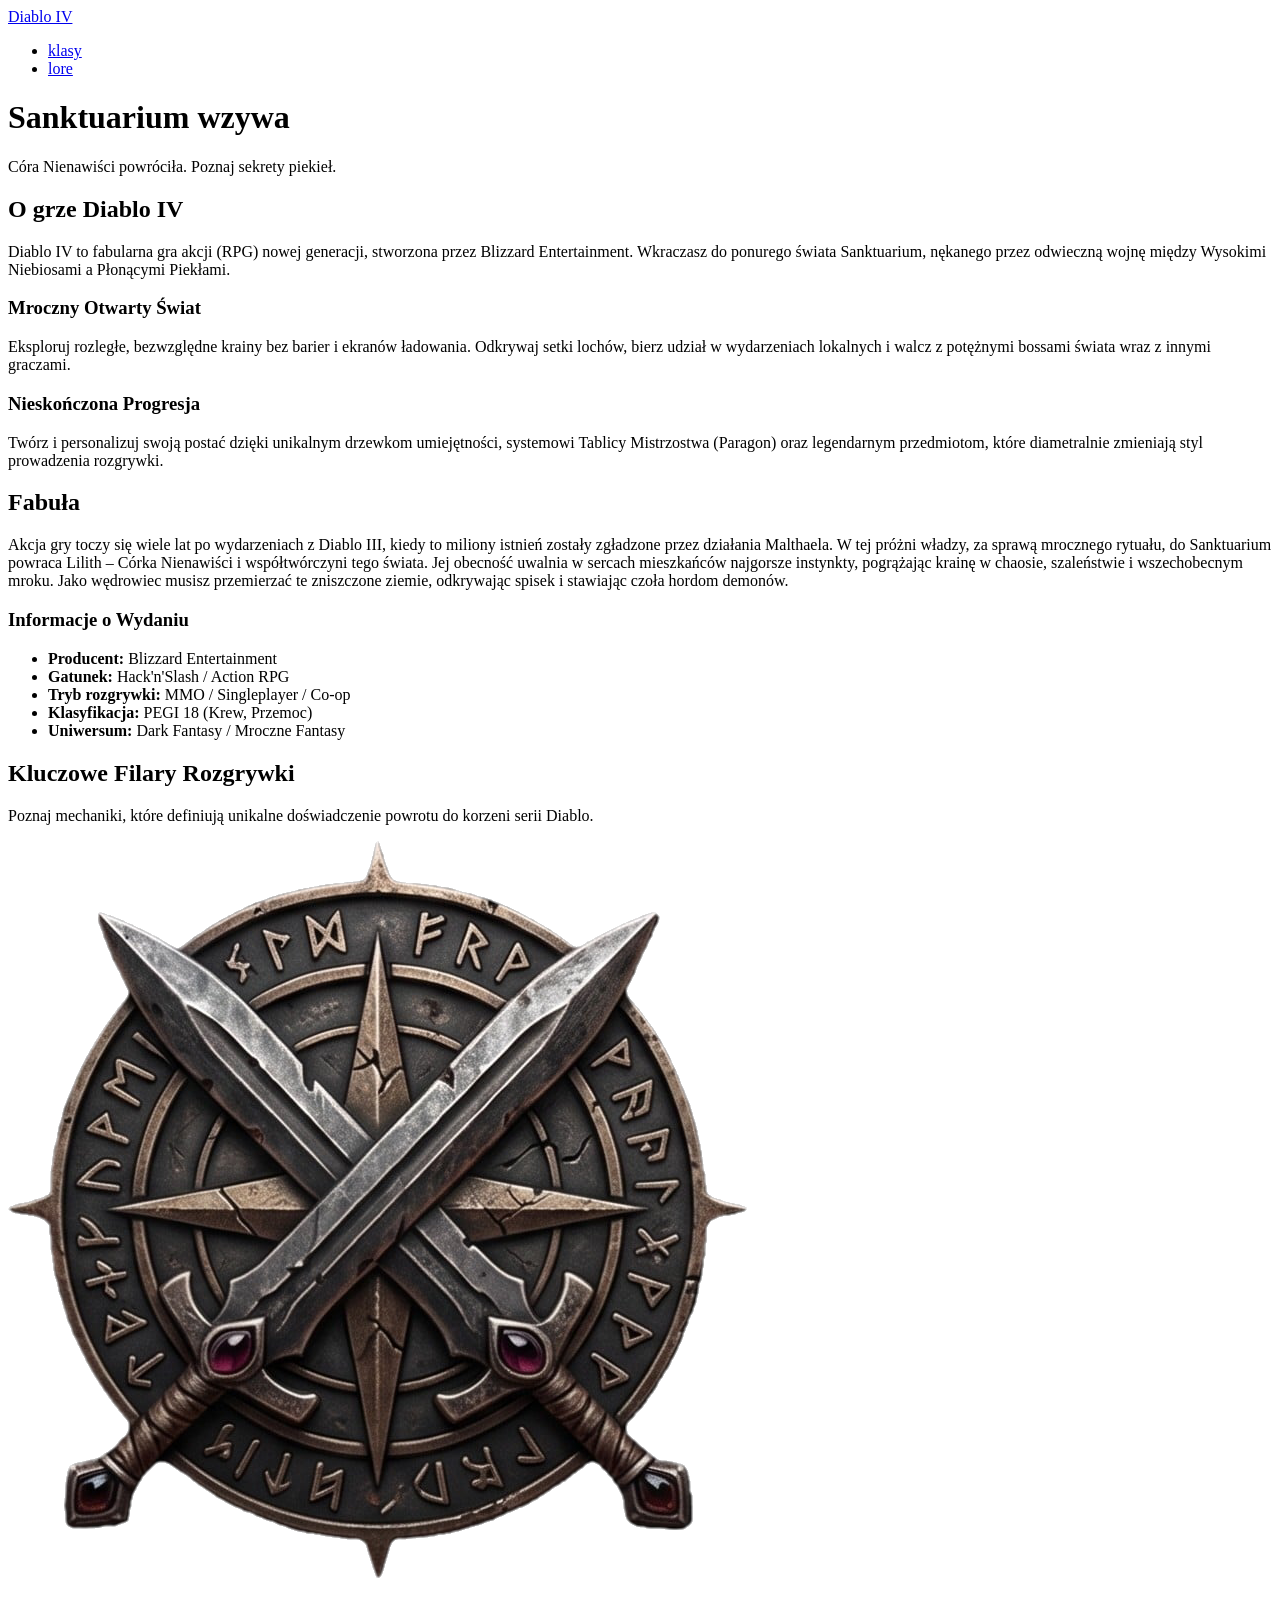
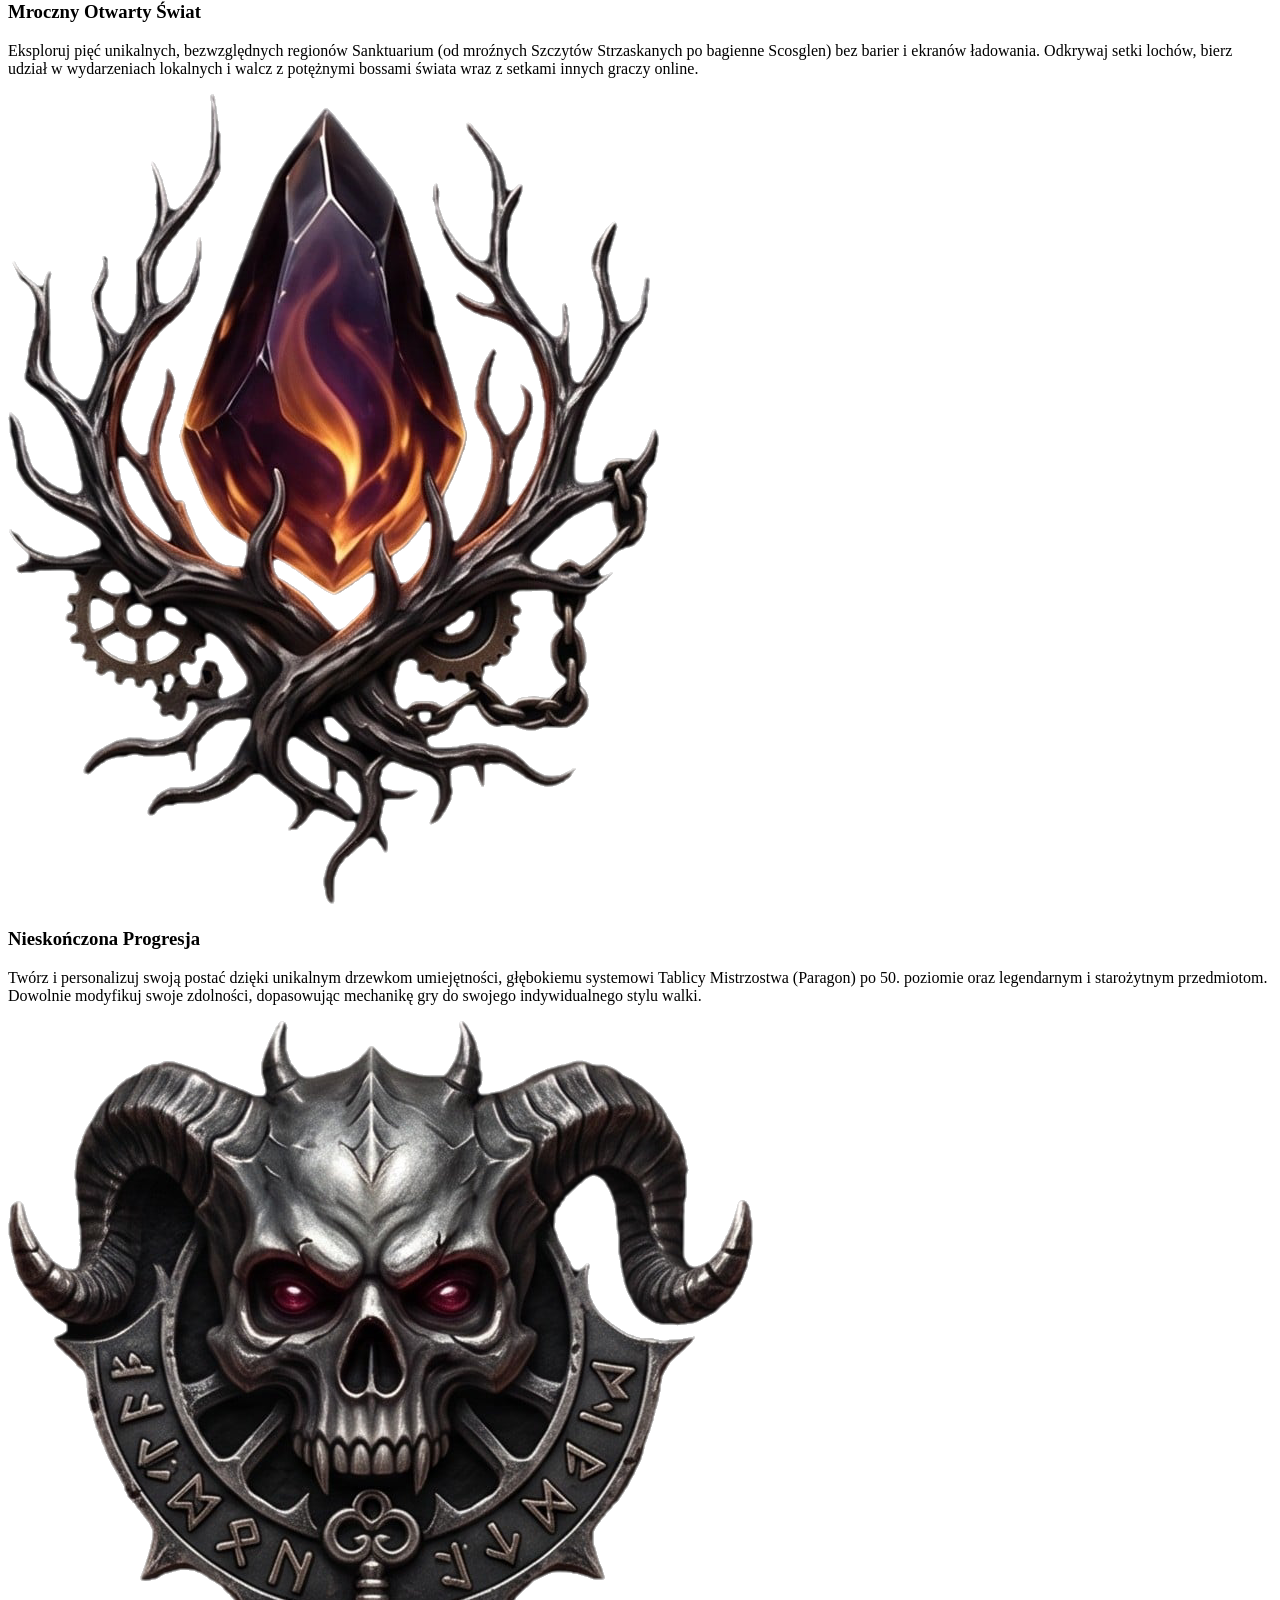
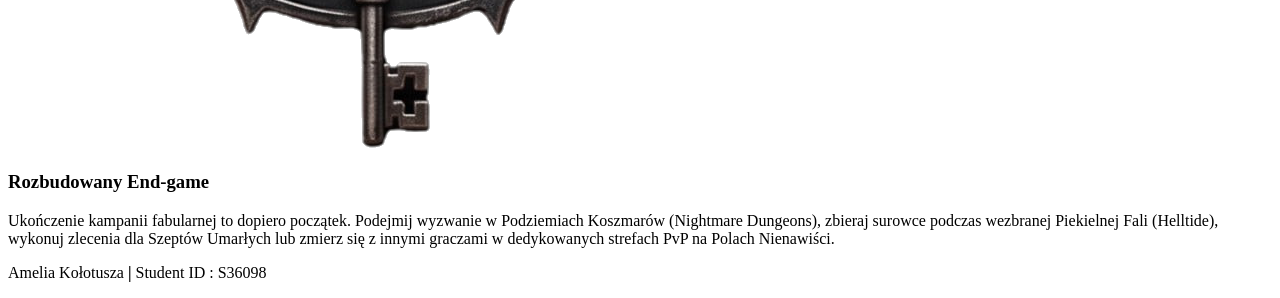
==== Zadanie_1/index.html @ 64ac55fe "Diablo IV na github pls dialaj" ====
<!DOCTYPE html>
<html>
<html lang="pl">

<head>
    <title>Diablo</title>
    <link rel="stylesheet" href="styl.css"/>
    <meta charset="UTF-8">

</head>

<body>

    <header>
        <div class="nav-menu">
        <a href="index.html" class="logo">Diablo IV</a>
        <nav>
             <ul>
                <li><a href="./klasy.html">klasy</a></li>  
                <li><a href="./lore.html">lore</a></li>
             </ul> 
        </nav>
        </div>
    </header>

<div class="blok1">
    <h1>Sanktuarium wzywa</h1>
    <p>Córa Nienawiści powróciła. Poznaj sekrety piekieł.</p>    
</div>





<section class="sekcja-info">
    <div class="kontener-info">
        <h2>O grze Diablo IV</h2>
        <p class="wstep">
            Diablo IV to fabularna gra akcji (RPG) nowej generacji, stworzona przez Blizzard Entertainment. 
            Wkraczasz do ponurego świata Sanktuarium, nękanego przez odwieczną wojnę między Wysokimi Niebiosami a Płonącymi Piekłami.
        </p>
        <div class="kolumny-info">
            <div class="kolumna">
                <h3>Mroczny Otwarty Świat</h3>
                <p>Eksploruj rozległe, bezwzględne krainy bez barier i ekranów ładowania. Odkrywaj setki lochów, bierz udział w wydarzeniach lokalnych i walcz z potężnymi bossami świata wraz z innymi graczami.</p>
            </div>
            <div class="kolumna">
                <h3>Nieskończona Progresja</h3>
                <p>Twórz i personalizuj swoją postać dzięki unikalnym drzewkom umiejętności, systemowi Tablicy Mistrzostwa (Paragon) oraz legendarnym przedmiotom, które diametralnie zmieniają styl prowadzenia rozgrywki.</p>
            </div>
        </div>
    </div>
</section>

    <section class="sekcja-glowna-info">
    <div class="kontener-projektowy">
        <div class="uklad-dwukolumnowy">
            <div class="glowny-tekst-opis">
                <h2>Fabuła</h2>
                <p>
                    Akcja gry toczy się wiele lat po wydarzeniach z Diablo III, kiedy to miliony istnień zostały zgładzone przez działania Malthaela. 
                    W tej próżni władzy, za sprawą mrocznego rytuału, do Sanktuarium powraca Lilith – Córka Nienawiści i współtwórczyni tego świata. 
                    Jej obecność uwalnia w sercach mieszkańców najgorsze instynkty, pogrążając krainę w chaosie, szaleństwie i wszechobecnym mroku. Jako wędrowiec musisz przemierzać te zniszczone ziemie, odkrywając spisek i stawiając czoła hordom demonów.
                </p>
            </div>

            <div class="metryka-gry">
                <h3>Informacje o Wydaniu</h3>
                <ul>
                    <li><strong>Producent:</strong> Blizzard Entertainment</li>
                    <li><strong>Gatunek:</strong> Hack'n'Slash / Action RPG</li>
                    <li><strong>Tryb rozgrywki:</strong> MMO / Singleplayer / Co-op</li>
                    <li><strong>Klasyfikacja:</strong> PEGI 18 (Krew, Przemoc)</li>
                    <li><strong>Uniwersum:</strong> Dark Fantasy / Mroczne Fantasy</li>
                </ul>
            </div>

        </div>
    </div>
</section>

<section class="sekcja-filary">
    <div class="kontener-projektowy">
        <h2 class="naglowek-centrowany">Kluczowe Filary Rozgrywki</h2>
        <p class="podnaglowek">Poznaj mechaniki, które definiują unikalne doświadczenie powrotu do korzeni serii Diablo.</p>
        
        <div class="uklad-trzykolumnowy">
            
            <div class="karta-filaru">
        <div class="ikona-filaru">
            <img src="miecze.png" alt="Mroczny Otwarty Świat">
        </div>
        <h3>Mroczny Otwarty Świat</h3>
                <p>Eksploruj pięć unikalnych, bezwzględnych regionów Sanktuarium (od mroźnych Szczytów Strzaskanych po bagienne Scosglen) bez barier i ekranów ładowania. Odkrywaj setki lochów, bierz udział w wydarzeniach lokalnych i walcz z potężnymi bossami świata wraz z setkami innych graczy online.</p>
            </div>

            <div class="karta-filaru">
        <div class="ikona-filaru">
            <img src="ogien.png" alt="Nieskończona Progresja">
        </div>
        <h3>Nieskończona Progresja</h3>
                <p>Twórz i personalizuj swoją postać dzięki unikalnym drzewkom umiejętności, głębokiemu systemowi Tablicy Mistrzostwa (Paragon) po 50. poziomie oraz legendarnym i starożytnym przedmiotom. Dowolnie modyfikuj swoje zdolności, dopasowując mechanikę gry do swojego indywidualnego stylu walki.</p>
            </div>

            <div class="karta-filaru">
        <div class="ikona-filaru">
            <img src="czaszka.png" alt="Rozbudowany End-game">
        </div>
        <h3>Rozbudowany End-game</h3>
                <p>Ukończenie kampanii fabularnej to dopiero początek. Podejmij wyzwanie w Podziemiach Koszmarów (Nightmare Dungeons), zbieraj surowce podczas wezbranej Piekielnej Fali (Helltide), wykonuj zlecenia dla Szeptów Umarłych lub zmierz się z innymi graczami w dedykowanych strefach PvP na Polach Nienawiści.</p>
            </div>

        </div>
    </div>
</section>

<footer>
    <p>Amelia Kołotusza <b>| </b>Student ID : S36098</p>
</footer>

</body>

</html>
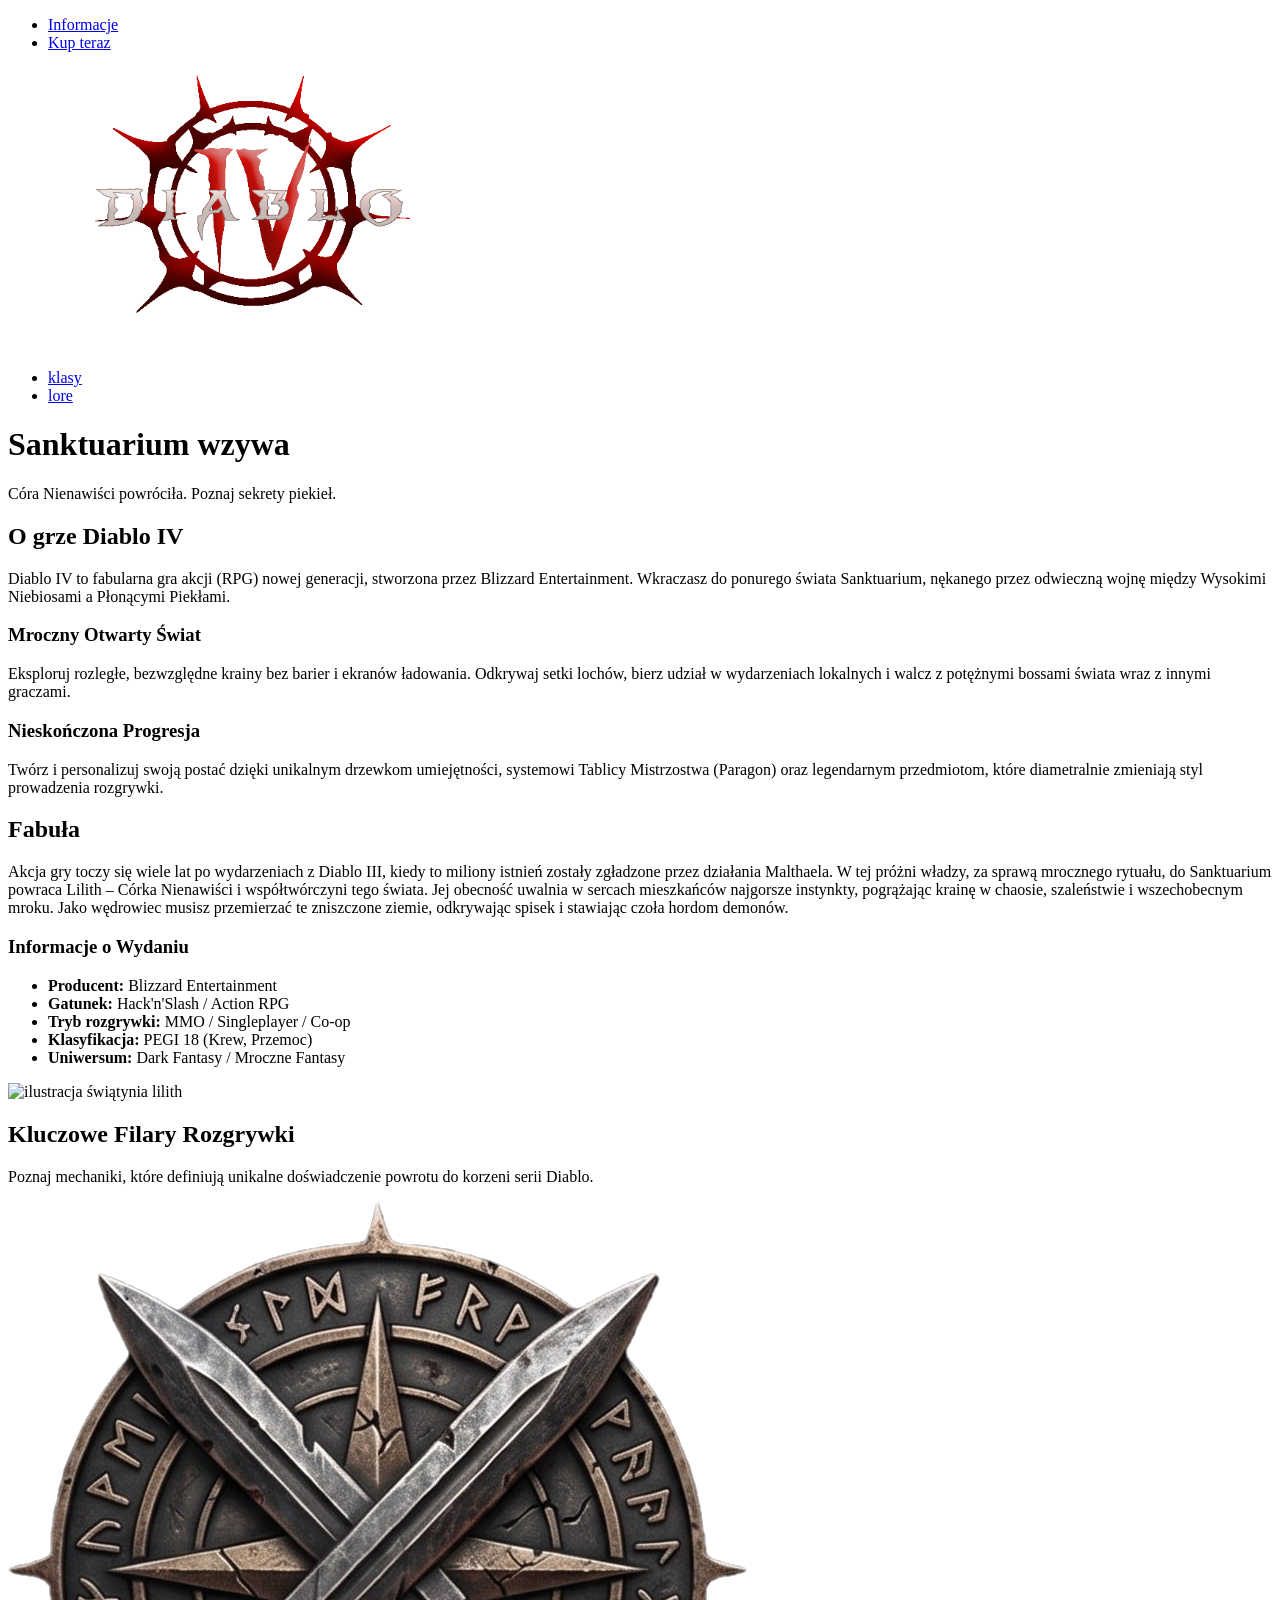
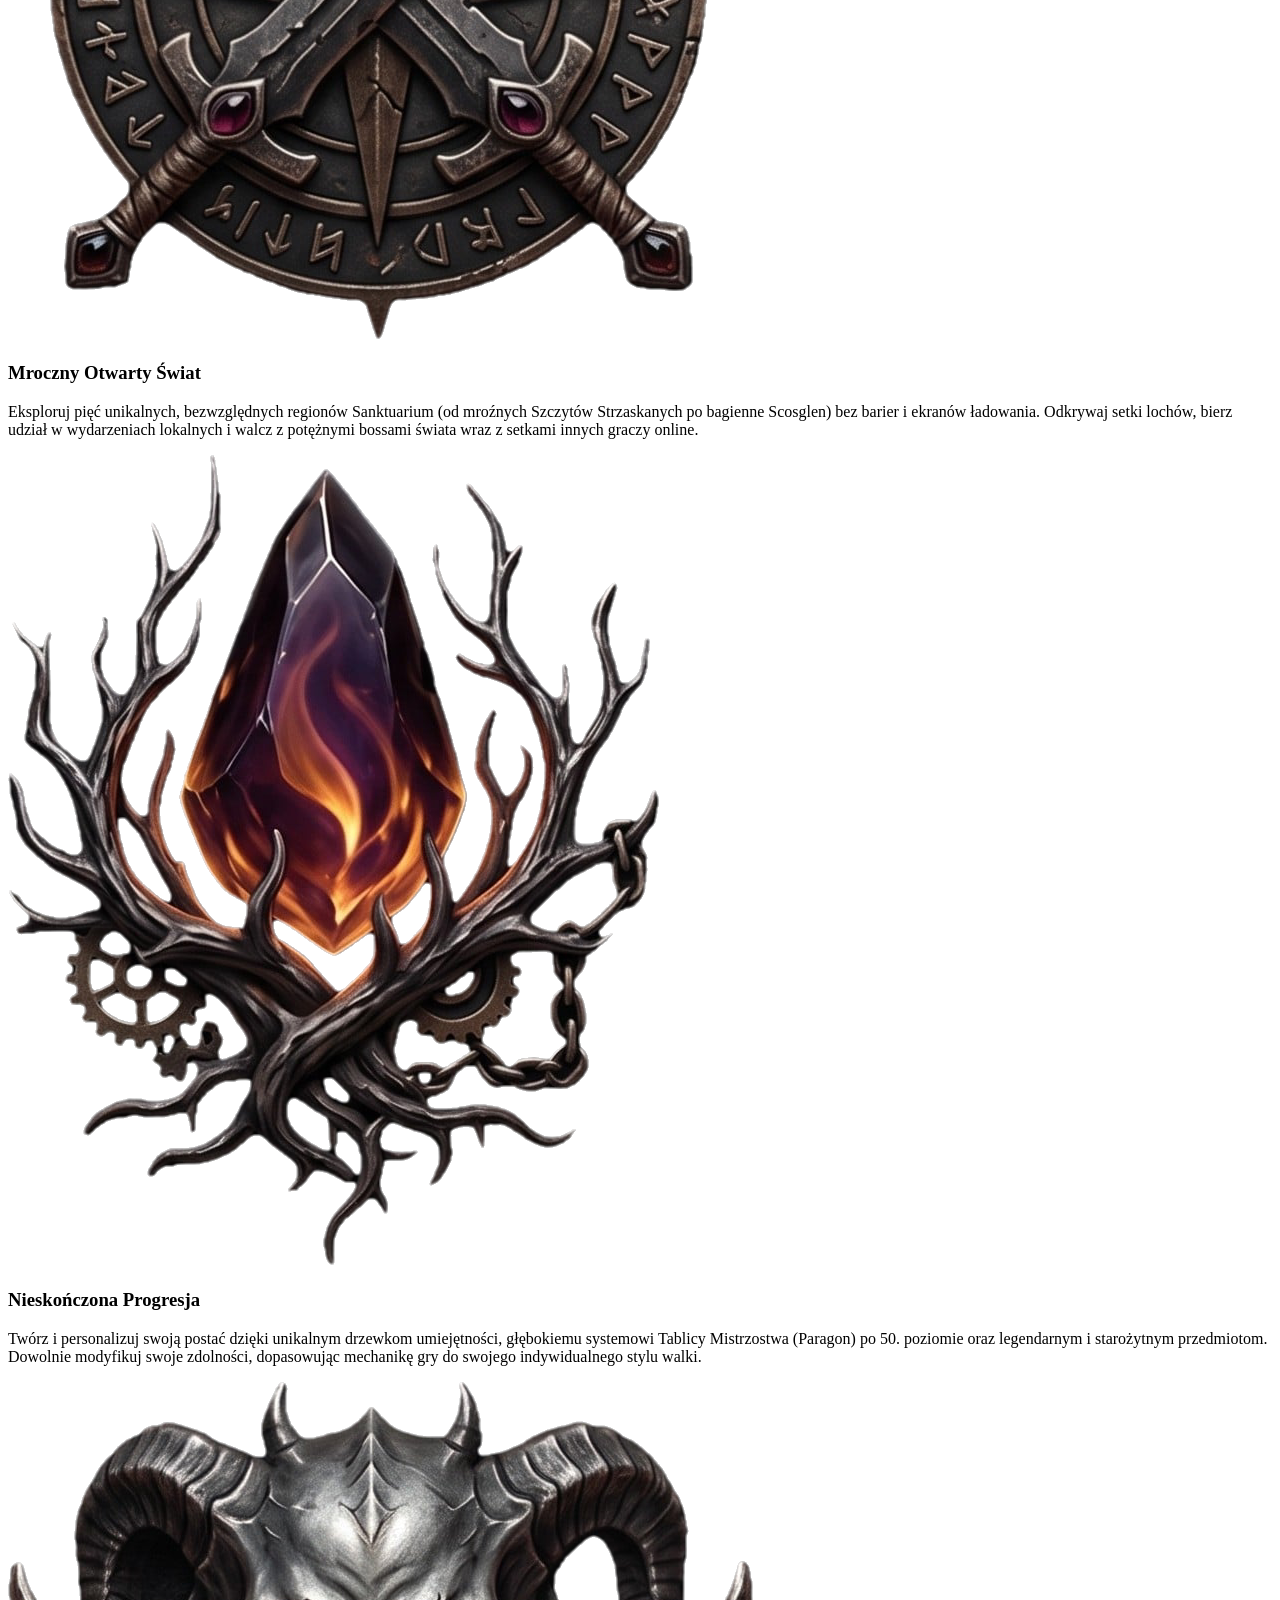
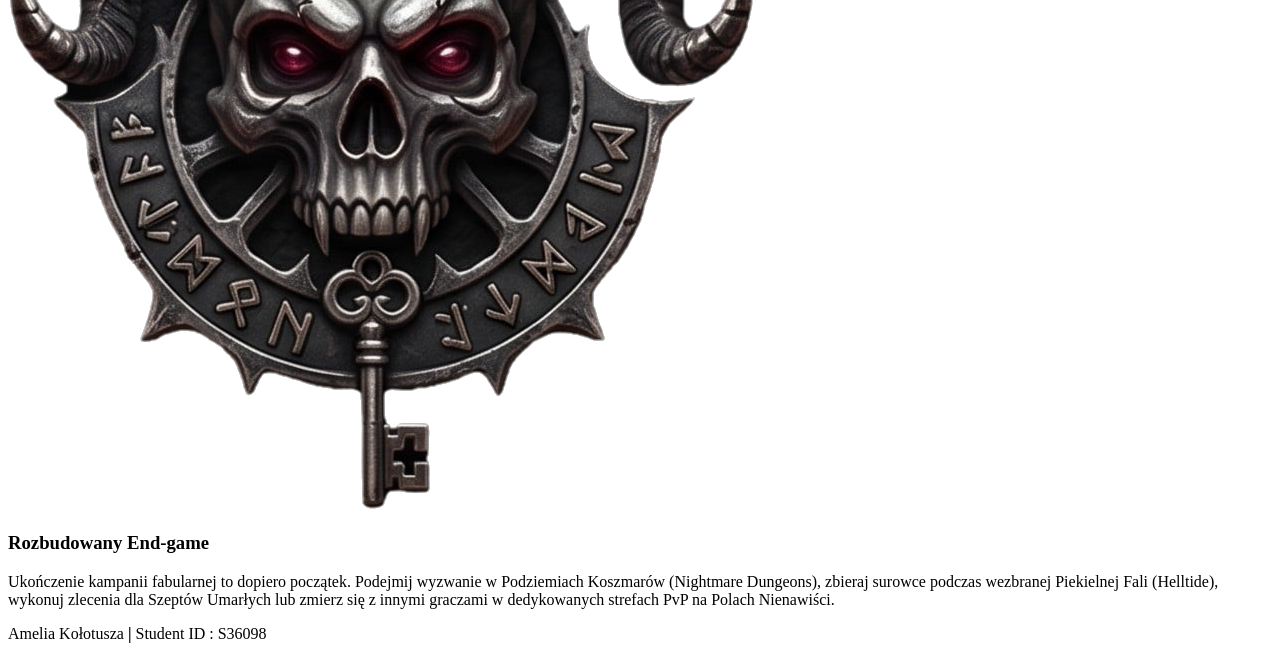
==== commit 5e09f121: "update" ====
--- a/Zadanie_1/index.html
+++ b/Zadanie_1/index.html
@@ -1,10 +1,9 @@
 <!DOCTYPE html>
-<html>
 <html lang="pl">
 
 <head>
     <title>Diablo</title>
-    <link rel="stylesheet" href="styl.css"/>
+    <link rel="stylesheet" href="styl.css">
     <meta charset="UTF-8">
 
 </head>
@@ -13,17 +12,30 @@
 
     <header>
         <div class="nav-menu">
-        <a href="index.html" class="logo">Diablo IV</a>
         <nav>
-             <ul>
-                <li><a href="./klasy.html">klasy</a></li>  
-                <li><a href="./lore.html">lore</a></li>
-             </ul> 
+            <ul>
+                <li><a href="index.html" class="nav a">Informacje</a></li>
+                <li><a href="https://diablo4.blizzard.com/pl-pl/">Kup teraz</a></li>
+            </ul>
         </nav>
+        <div class="glowne-logo-header">
+            <a href="./index.html">
+            <img src="./logodiablo.png" alt="Diablo Logo" class="diablo-logo-img">
+            </a>
         </div>
+
+
+           <nav>
+                 <ul>
+                     <li><a href="./klasy.html">klasy</a></li>  
+                     <li><a href="./lore.html">lore</a></li>
+                 </ul> 
+           </nav>
+        </div>
+
     </header>
 
-<div class="blok1">
+<div class="blok1 bg-lilith">
     <h1>Sanktuarium wzywa</h1>
     <p>Córa Nienawiści powróciła. Poznaj sekrety piekieł.</p>    
 </div>
@@ -35,49 +47,51 @@
 <section class="sekcja-info">
     <div class="kontener-info">
         <h2>O grze Diablo IV</h2>
-        <p class="wstep">
+             <p class="wstep">
             Diablo IV to fabularna gra akcji (RPG) nowej generacji, stworzona przez Blizzard Entertainment. 
             Wkraczasz do ponurego świata Sanktuarium, nękanego przez odwieczną wojnę między Wysokimi Niebiosami a Płonącymi Piekłami.
-        </p>
+             </p>
         <div class="kolumny-info">
             <div class="kolumna">
-                <h3>Mroczny Otwarty Świat</h3>
-                <p>Eksploruj rozległe, bezwzględne krainy bez barier i ekranów ładowania. Odkrywaj setki lochów, bierz udział w wydarzeniach lokalnych i walcz z potężnymi bossami świata wraz z innymi graczami.</p>
+                 <h3>Mroczny Otwarty Świat</h3>
+                 <p>Eksploruj rozległe, bezwzględne krainy bez barier i ekranów ładowania. Odkrywaj setki lochów, bierz udział w wydarzeniach lokalnych i walcz z potężnymi bossami świata wraz z innymi graczami.</p>
             </div>
             <div class="kolumna">
-                <h3>Nieskończona Progresja</h3>
-                <p>Twórz i personalizuj swoją postać dzięki unikalnym drzewkom umiejętności, systemowi Tablicy Mistrzostwa (Paragon) oraz legendarnym przedmiotom, które diametralnie zmieniają styl prowadzenia rozgrywki.</p>
+                 <h3>Nieskończona Progresja</h3>
+                 <p>Twórz i personalizuj swoją postać dzięki unikalnym drzewkom umiejętności, systemowi Tablicy Mistrzostwa (Paragon) oraz legendarnym przedmiotom, które diametralnie zmieniają styl prowadzenia rozgrywki.</p>
             </div>
         </div>
     </div>
 </section>
 
     <section class="sekcja-glowna-info">
-    <div class="kontener-projektowy">
-        <div class="uklad-dwukolumnowy">
-            <div class="glowny-tekst-opis">
-                <h2>Fabuła</h2>
-                <p>
-                    Akcja gry toczy się wiele lat po wydarzeniach z Diablo III, kiedy to miliony istnień zostały zgładzone przez działania Malthaela. 
-                    W tej próżni władzy, za sprawą mrocznego rytuału, do Sanktuarium powraca Lilith – Córka Nienawiści i współtwórczyni tego świata. 
-                    Jej obecność uwalnia w sercach mieszkańców najgorsze instynkty, pogrążając krainę w chaosie, szaleństwie i wszechobecnym mroku. Jako wędrowiec musisz przemierzać te zniszczone ziemie, odkrywając spisek i stawiając czoła hordom demonów.
-                </p>
-            </div>
+         <div class="kontener-projektowy">
+              <div class="uklad-dwukolumnowy">
+                 <div class="glowny-tekst-opis">
+                     <h2>Fabuła</h2>
+                         <p>
+                         Akcja gry toczy się wiele lat po wydarzeniach z Diablo III, kiedy to miliony istnień zostały zgładzone przez działania Malthaela. 
+                          W tej próżni władzy, za sprawą mrocznego rytuału, do Sanktuarium powraca Lilith – Córka Nienawiści i współtwórczyni tego świata. 
+                          Jej obecność uwalnia w sercach mieszkańców najgorsze instynkty, pogrążając krainę w chaosie, szaleństwie i wszechobecnym mroku. Jako wędrowiec musisz przemierzać te zniszczone ziemie, odkrywając spisek i stawiając czoła hordom demonów.
+                         </p>
+                     </div>
 
             <div class="metryka-gry">
                 <h3>Informacje o Wydaniu</h3>
-                <ul>
-                    <li><strong>Producent:</strong> Blizzard Entertainment</li>
-                    <li><strong>Gatunek:</strong> Hack'n'Slash / Action RPG</li>
-                    <li><strong>Tryb rozgrywki:</strong> MMO / Singleplayer / Co-op</li>
-                    <li><strong>Klasyfikacja:</strong> PEGI 18 (Krew, Przemoc)</li>
-                    <li><strong>Uniwersum:</strong> Dark Fantasy / Mroczne Fantasy</li>
-                </ul>
-            </div>
+                     <ul>
+                         <li><strong>Producent:</strong> Blizzard Entertainment</li>
+                         <li><strong>Gatunek:</strong> Hack'n'Slash / Action RPG</li>
+                         <li><strong>Tryb rozgrywki:</strong> MMO / Singleplayer / Co-op</li>
+                         <li><strong>Klasyfikacja:</strong> PEGI 18 (Krew, Przemoc)</li>
+                         <li><strong>Uniwersum:</strong> Dark Fantasy / Mroczne Fantasy</li>
+                     </ul>
+                  </div>
 
-        </div>
-    </div>
-</section>
+             </div>
+         </div>
+     </section>
+
+     <img src="https://images4.alphacoders.com/131/thumb-1920-1315003.jpg" alt="ilustracja świątynia lilith" class="fabula-img">
 
 <section class="sekcja-filary">
     <div class="kontener-projektowy">
